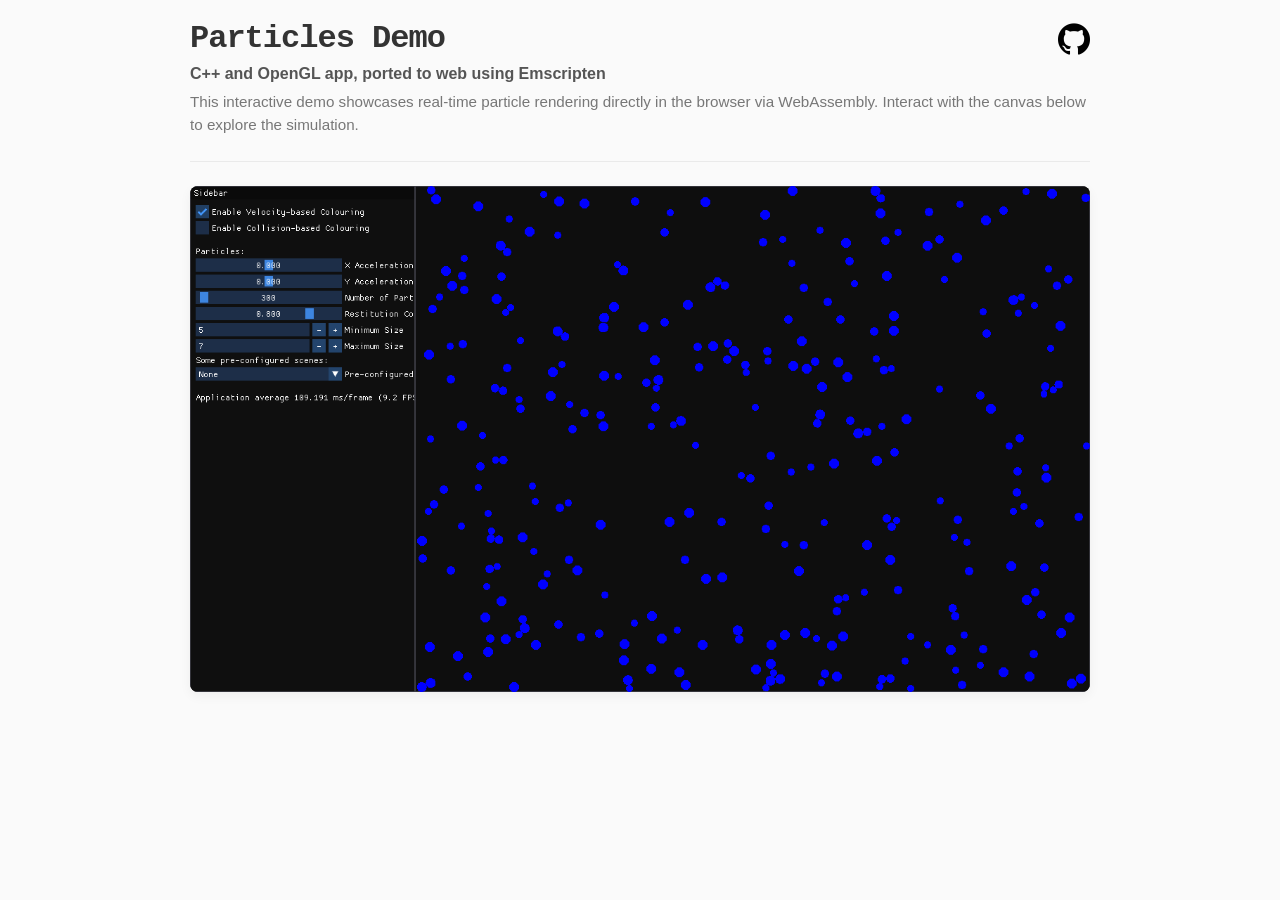
==== src/index.html @ 0d20939e "Add files" ====
<!DOCTYPE html>
<html lang="en">

<head>
    <meta charset="UTF-8">
    <meta name="viewport" content="width=device-width, initial-scale=1.0">
    <link rel="stylesheet" href="./styles.css">
    <title>Particles Demo | WebAssembly</title>
</head>

<body>
    <main class="container">
        <header class="head-text">
            <div class="first-line">
                <h1 class="title">Particles Demo</h1>
                <a href="https://github.com/Tanishq-Mehta-1/Particles" target="_blank" rel="noopener noreferrer" class="github-link">
                    <img src="../public/images/github_logo.png" alt="GitHub" class="github-logo" />
                </a>
            </div>
            <p class="subtitle">C++ and OpenGL app, ported to web using Emscripten</p>
            <p class="description">This interactive demo showcases real-time particle rendering directly in the browser via WebAssembly. Interact with the canvas below to explore the simulation.</p>
        </header>
    
        <div class="particles-canvas">
            <canvas id="my-canvas"></canvas>
        </div>
    </main>

    <script>
        var Module = {
            canvas: document.getElementById('my-canvas')
        };
    </script>
    <script src="particles.js"></script>
</body>

</html>
---- src/styles.css ----
/* Base Reset and Minimalist Theme */
body {
    margin: 0;
    padding: 0;
    font-family: -apple-system, BlinkMacSystemFont, "Segoe UI", Roboto, Helvetica, Arial, sans-serif;
    background-color: #fafafa;
    color: #333;
    display: flex;
    justify-content: center;
}

html::-webkit-scrollbar, body::-webkit-scrollbar {
    display: none;
}

html,body {
    scrollbar-width: none; 
    -ms-overflow-style: none; 
}

.container {
    width: 100%;
    max-width: 900px;
    padding: 20px 20px;
}

.head-text {
    margin-bottom: 24px;
    padding-bottom: 24px;
    border-bottom: 1px solid #eaeaea;
}

.first-line {
    margin-bottom: 8px;
    display: flex;
    justify-content: space-between;
    align-items: center;
}

.title {
    font-family: 'Courier New', Courier, monospace;
    font-size: 2rem;
    margin: 0;
    letter-spacing: -1px;
}

.subtitle {
    font-weight: 600;
    margin: 0 0 8px 0;
    color: #555;
}

.description {
    margin: 0;
    color: #777;
    font-size: 0.95rem;
    line-height: 1.5;
}

/* GitHub Logo */
.github-link {
    display: flex;
    align-items: center;
    transition: opacity 0.2s ease;
}

.github-link:hover {
    opacity: 0.6;
}

.github-logo {
    margin: 0;
    width: 32px; /* Slightly scaled down for elegance */
    height: auto;
}

.particles-canvas {
    width: 100%;
    background-color: #111; /* Dark background to make particles pop */
    border-radius: 8px;
    overflow: hidden;
    box-shadow: 0 4px 12px rgba(0, 0, 0, 0.05);
}

canvas#my-canvas {
    display: block;
    width: 100%;
    aspect-ratio: 16 / 9;
    outline: none;
}
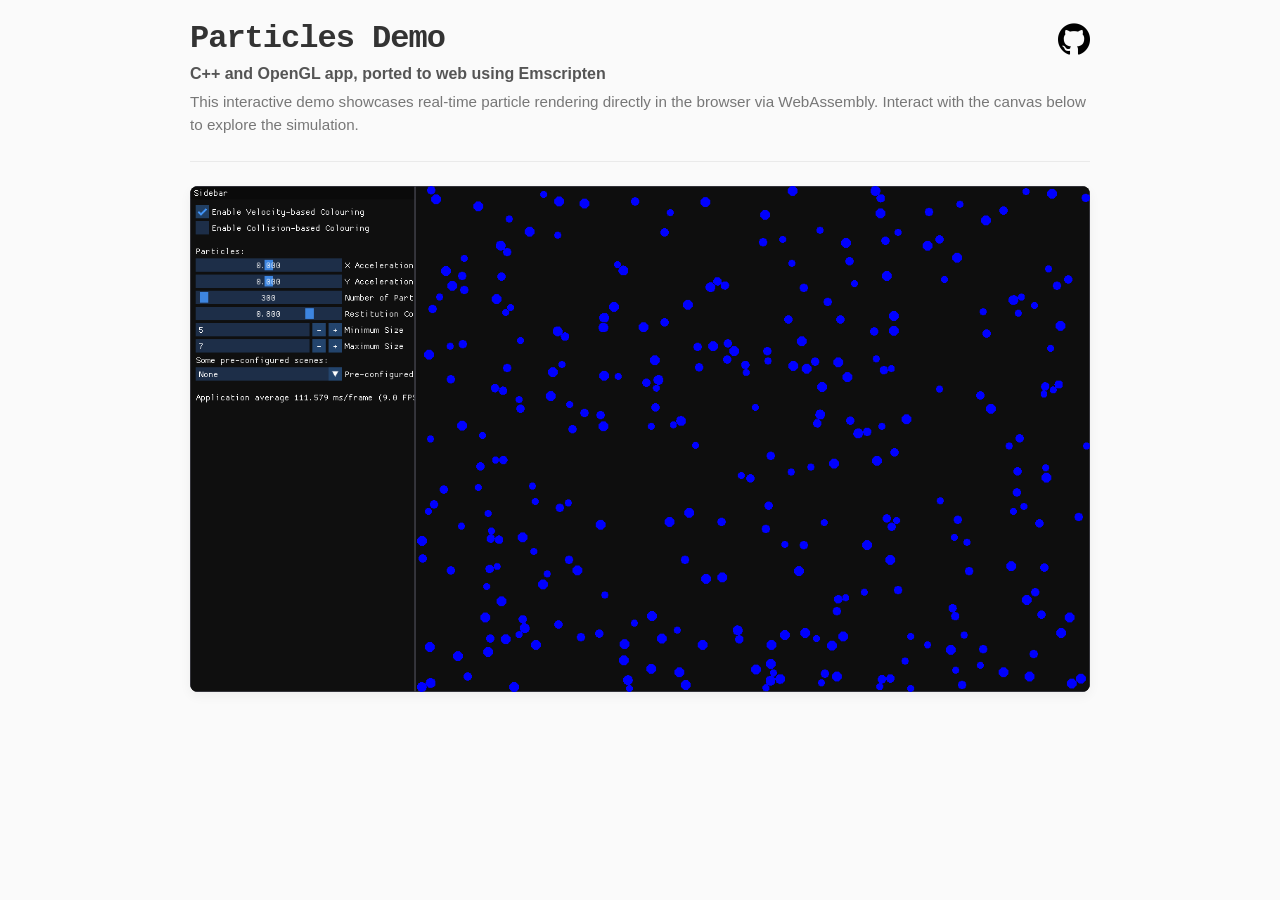
==== commit 99bd5159: "minor changes to src/index.html" ====
--- a/src/index.html
+++ b/src/index.html
@@ -5,7 +5,7 @@
     <meta charset="UTF-8">
     <meta name="viewport" content="width=device-width, initial-scale=1.0">
     <link rel="stylesheet" href="./styles.css">
-    <title>Particles Demo | WebAssembly</title>
+    <title>Particles Demo</title>
 </head>
 
 <body>
@@ -13,14 +13,16 @@
         <header class="head-text">
             <div class="first-line">
                 <h1 class="title">Particles Demo</h1>
-                <a href="https://github.com/Tanishq-Mehta-1/Particles" target="_blank" rel="noopener noreferrer" class="github-link">
+                <a href="https://github.com/Tanishq-Mehta-1/Particles" target="_blank" rel="noopener noreferrer"
+                    class="github-link">
                     <img src="../public/images/github_logo.png" alt="GitHub" class="github-logo" />
                 </a>
             </div>
             <p class="subtitle">C++ and OpenGL app, ported to web using Emscripten</p>
-            <p class="description">This interactive demo showcases real-time particle rendering directly in the browser via WebAssembly. Interact with the canvas below to explore the simulation.</p>
+            <p class="description">This interactive demo showcases real-time particle rendering directly in the browser
+                via WebAssembly. Interact with the canvas below to explore the simulation.</p>
         </header>
-    
+
         <div class="particles-canvas">
             <canvas id="my-canvas"></canvas>
         </div>
